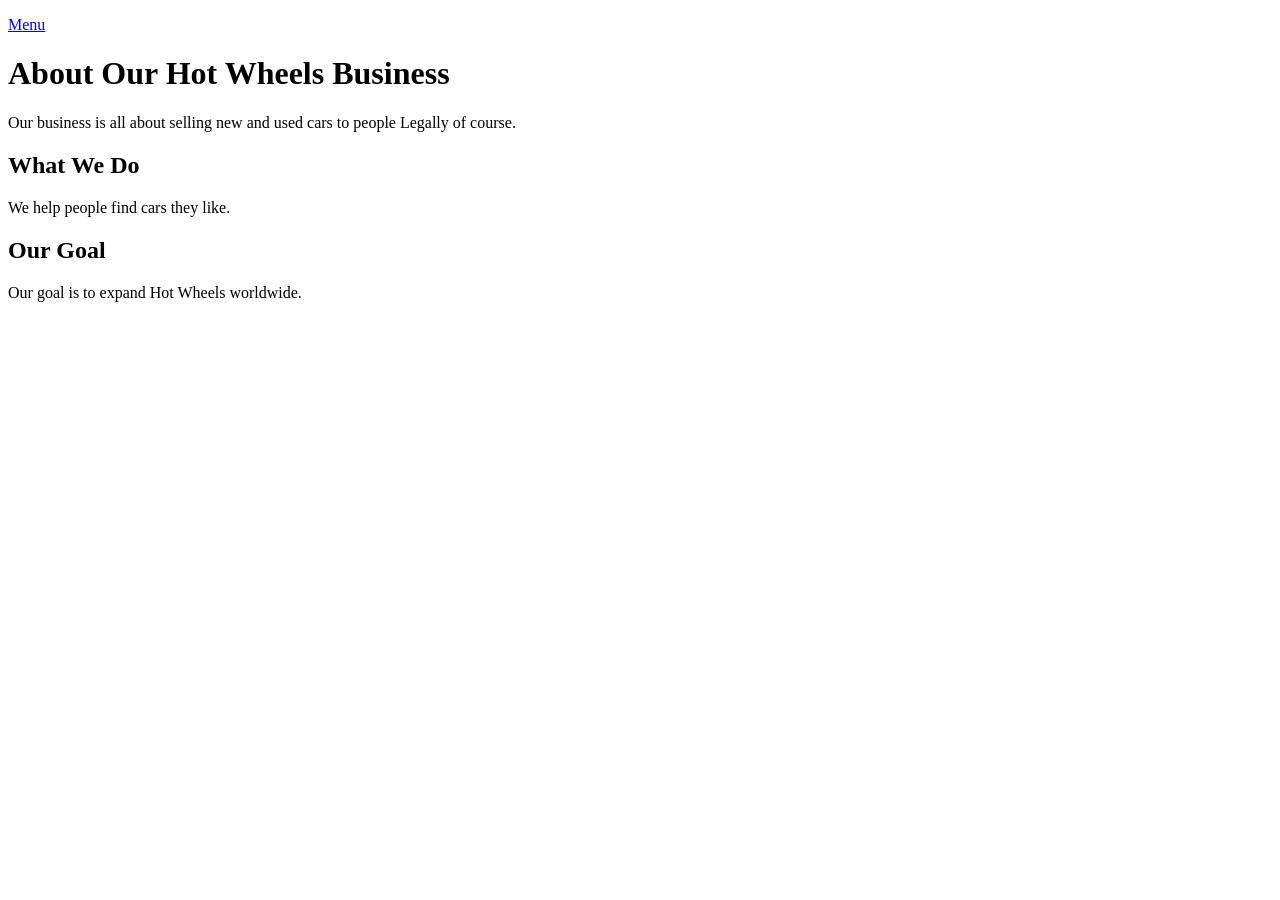
==== about.html @ 14fc7d47 "Create about.html" ====
<!DOCTYPE html>
<html>
    <p>
        <a href="index.html">Menu</a>
    </p>
<head>
    <title>About Hot Wheels</title>
</head>

<body>

    <h1>About Our Hot Wheels Business</h1>

    <p>Our business is all about selling new and used cars to people Legally of course.</p>

    <h2>What We Do</h2>

    <p>We help people find cars they like.</p>

    <h2>Our Goal</h2>

    <p>Our goal is to expand Hot Wheels worldwide.</p>


</body>
</html>
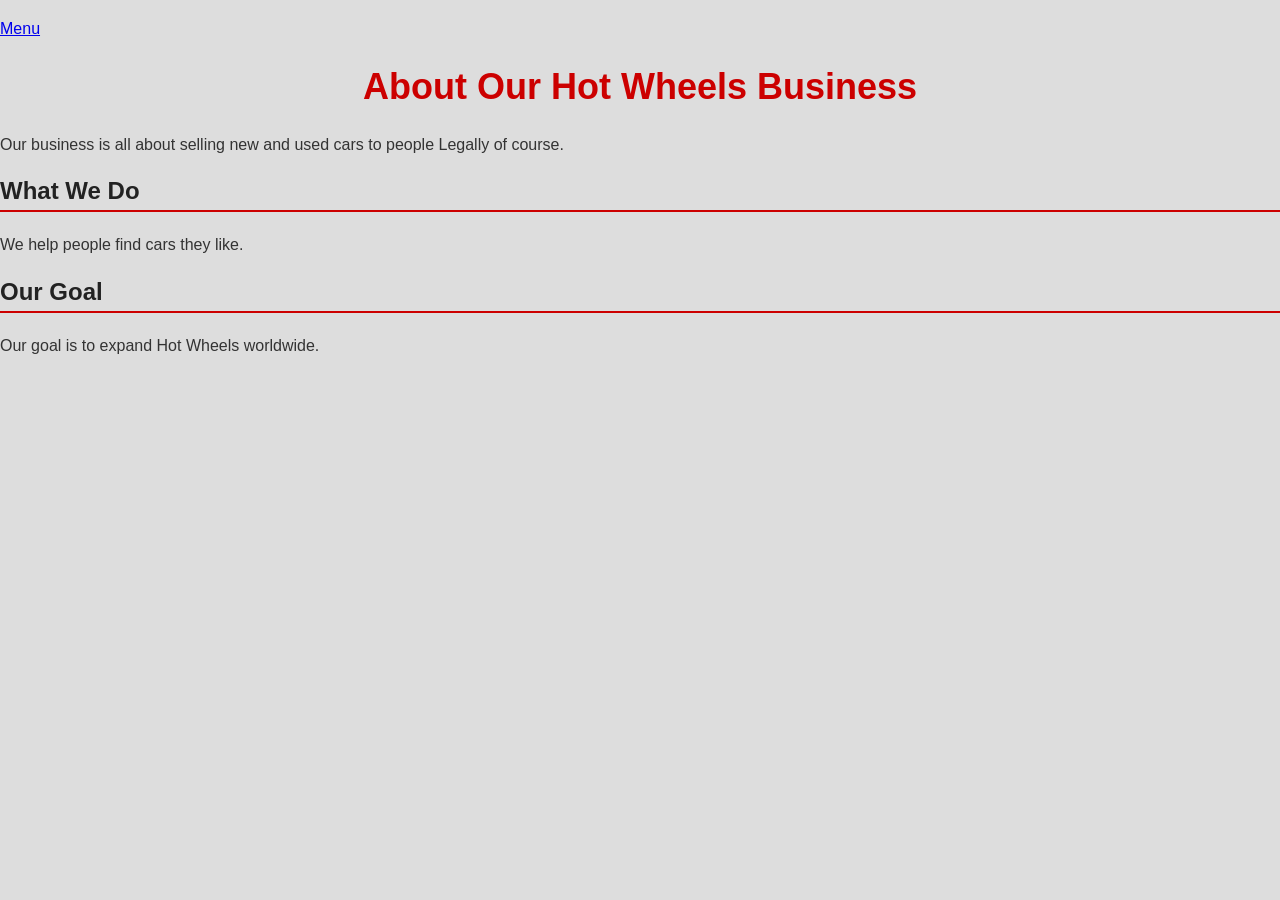
==== commit 4d5781b0: "Update about.html" ====
--- a/about.html
+++ b/about.html
@@ -5,6 +5,10 @@
     </p>
 <head>
     <title>About Hot Wheels</title>
+    <link rel="preconnect" href="https://fonts.googleapis.com">
+    <link rel="preconnect" href="https://fonts.gstatic.com"crossorigin>
+    <link rel="preconnect" href="https://fonts.googleapis.com/css2?family=Oswald&display=swap" rel="stylesheet">
+    <link rel="stylesheet" href="style.css">
 </head>
 
 <body>
@@ -23,4 +27,5 @@
 
 
 </body>
+<body class="about-page"></body>
 </html>
--- a/style.css
+++ b/style.css
@@ -0,0 +1,91 @@
+/* general page style */
+body {
+    font-family: 'Roboto', sans-serif;
+    margin: 0;
+    background-color: #eeeeee;
+    color:#333333;
+}
+
+/* header */
+header {
+    background-color: #222222;
+    color: white;
+    text-align: center;
+    padding: 20px;
+}
+
+/* navigation */
+nav {
+    margin-top: 15px;
+}
+
+nav a {
+    color: white;
+    text-decoration: none;
+    margin: 10px;
+}
+
+nav a:hover {
+    color: red;
+}
+
+/* main content */
+main {
+    width: 80%;
+    margin: 30px auto;
+}
+
+/* sections */
+section {
+    background-color: white;
+    padding: 20px;
+    margin-bottom: 20px;
+    border-radius: 8px;
+}
+
+/* headings */
+h1 {
+    font-size: 36px;
+}
+
+h2 {
+    color: #d00000;
+}
+
+/* paragraphs */
+p {
+    line-height: 1.6;
+}
+
+/* list */
+ul {
+    line-height: 2;
+}
+
+/* footer */
+footer {
+    background-color: #222222;
+    color: white;
+    text-align: center;
+    padding: 15px;
+}
+
+.about-page {
+    font-family: 'Oswald', sans-serif;
+    background-color: #dddddd;
+}
+
+.about-page h1 {
+    color: #cc0000;
+    text-align: center;
+}
+
+.about-page h2 {
+    color: #222222;
+    border-bottom: 2px solid #cc0000;
+    padding-bottom: 5px;
+}
+
+.about-page img {
+    border: 4px solid #222222;
+}
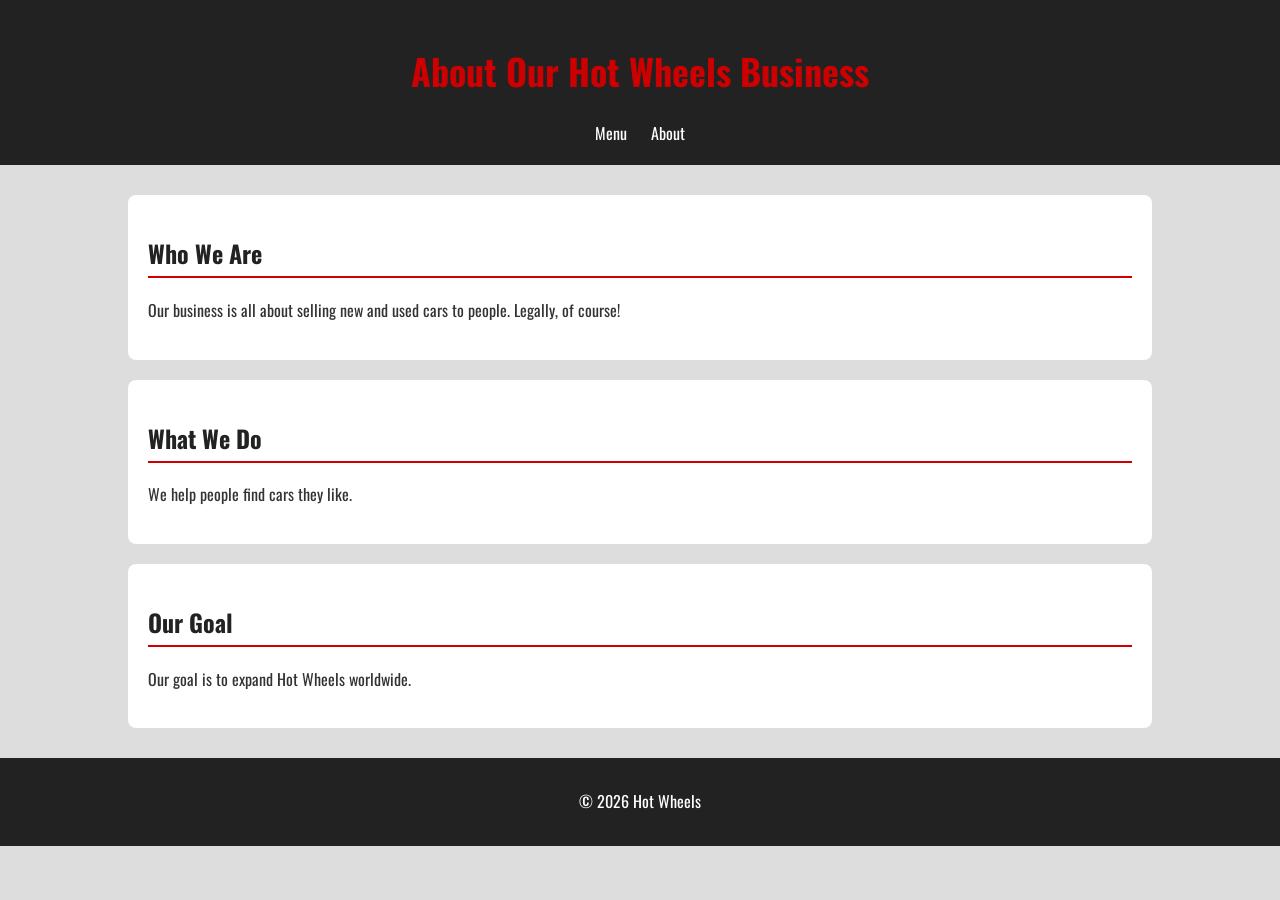
==== commit d7837a9a: "about.html" ====
--- a/about.html
+++ b/about.html
@@ -1,31 +1,64 @@
+
 <!DOCTYPE html>
-<html>
-    <p>
-        <a href="index.html">Menu</a>
-    </p>
+<html lang="en">
+
 <head>
+    <meta charset="UTF-8">
+    <meta name="viewport" content="width=device-width, initial-scale=1.0">
+
     <title>About Hot Wheels</title>
+
     <link rel="preconnect" href="https://fonts.googleapis.com">
-    <link rel="preconnect" href="https://fonts.gstatic.com"crossorigin>
-    <link rel="preconnect" href="https://fonts.googleapis.com/css2?family=Oswald&display=swap" rel="stylesheet">
+    <link rel="preconnect" href="https://fonts.gstatic.com" crossorigin>
+    <link href="https://fonts.googleapis.com/css2?family=Oswald&display=swap" rel="stylesheet">
+
     <link rel="stylesheet" href="style.css">
 </head>
 
-<body>
+<body class="about-page">
 
-    <h1>About Our Hot Wheels Business</h1>
+    <header>
+        <h1>About Our Hot Wheels Business</h1>
 
-    <p>Our business is all about selling new and used cars to people Legally of course.</p>
+        <nav>
+            <a href="index.html">Menu</a>
+            <a href="about.html">About</a>
+        </nav>
+    </header>
 
-    <h2>What We Do</h2>
+    <main>
 
-    <p>We help people find cars they like.</p>
+        <section>
+            <h2>Who We Are</h2>
 
-    <h2>Our Goal</h2>
+            <p>
+                Our business is all about selling new and used cars
+                to people. Legally, of course!
+            </p>
+        </section>
 
-    <p>Our goal is to expand Hot Wheels worldwide.</p>
+        <section>
+            <h2>What We Do</h2>
 
+            <p>
+                We help people find cars they like.
+            </p>
+        </section>
+
+        <section>
+            <h2>Our Goal</h2>
+
+            <p>
+                Our goal is to expand Hot Wheels worldwide.
+            </p>
+        </section>
+
+    </main>
+
+    <footer>
+        <p>&copy; 2026 Hot Wheels</p>
+    </footer>
 
 </body>
-<body class="about-page"></body>
+
 </html>
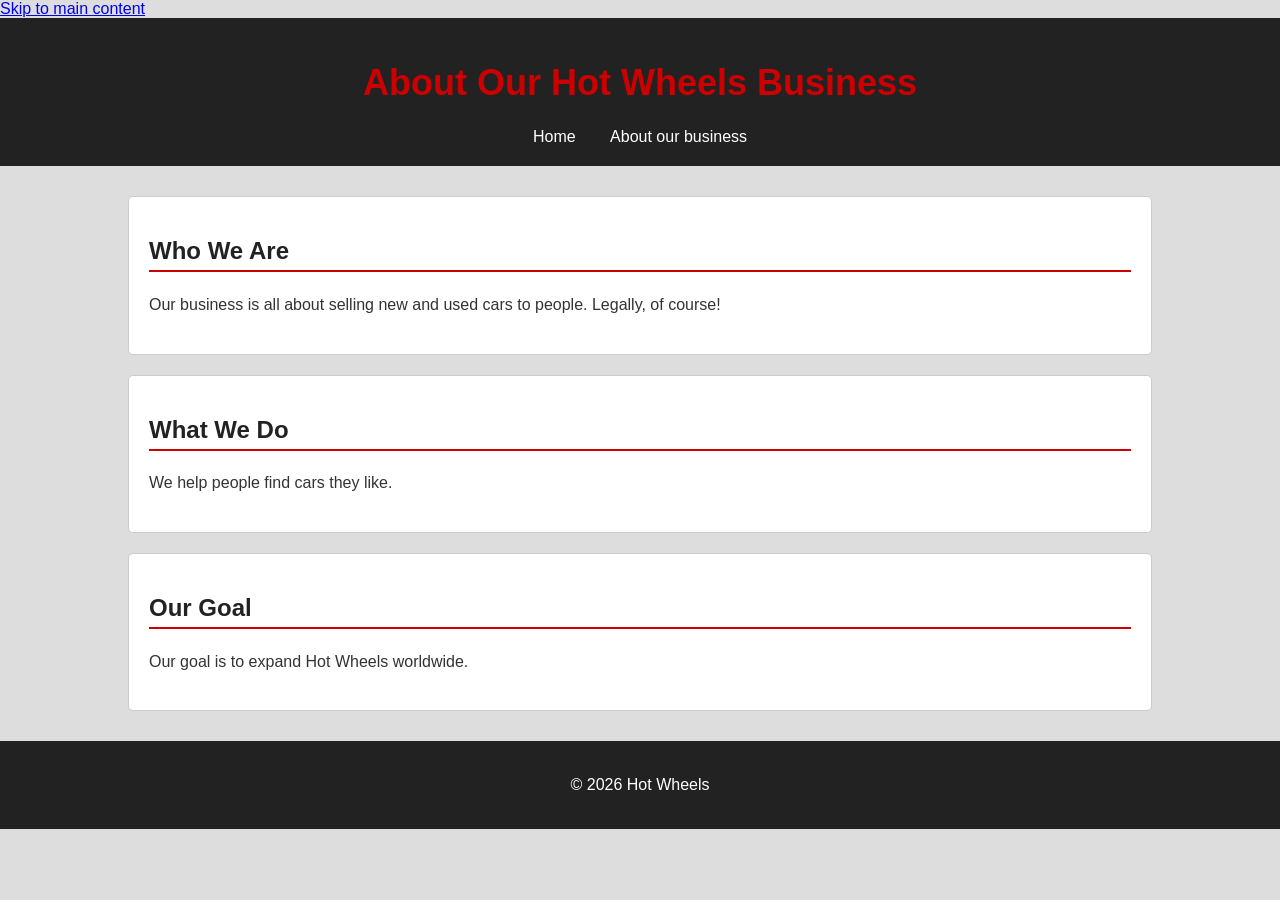
==== commit 98bfe137: "about.html" ====
--- a/about.html
+++ b/about.html
@@ -8,25 +8,23 @@
 
     <title>About Hot Wheels</title>
 
-    <link rel="preconnect" href="https://fonts.googleapis.com">
-    <link rel="preconnect" href="https://fonts.gstatic.com" crossorigin>
-    <link href="https://fonts.googleapis.com/css2?family=Oswald&display=swap" rel="stylesheet">
-
     <link rel="stylesheet" href="style.css">
 </head>
 
 <body class="about-page">
 
+    <a href="#main-content" class="skip-link">Skip to main content</a>
+
     <header>
         <h1>About Our Hot Wheels Business</h1>
 
-        <nav>
-            <a href="index.html">Menu</a>
-            <a href="about.html">About</a>
+        <nav aria-label="Main navigation">
+            <a href="index.html">Home</a>
+            <a href="about.html">About our business</a>
         </nav>
     </header>
 
-    <main>
+    <main id="main-content">
 
         <section>
             <h2>Who We Are</h2>
--- a/style.css
+++ b/style.css
@@ -1,12 +1,16 @@
-/* general page style */
+
+/* General page styling */
+
 body {
     font-family: 'Roboto', sans-serif;
     margin: 0;
     background-color: #eeeeee;
-    color:#333333;
+    color: #333333;
 }
 
-/* header */
+
+/* Header */
+
 header {
     background-color: #222222;
     color: white;
@@ -14,7 +18,13 @@
     padding: 20px;
 }
 
-/* navigation */
+header h1 {
+    font-size: 36px;
+}
+
+
+/* Navigation */
+
 nav {
     margin-top: 15px;
 }
@@ -22,53 +32,102 @@
 nav a {
     color: white;
     text-decoration: none;
-    margin: 10px;
+    margin: 15px;
 }
+
+/* Hover selector */
 
 nav a:hover {
     color: red;
+    text-decoration: underline;
 }
 
-/* main content */
+
+/* Main content */
+
 main {
     width: 80%;
     margin: 30px auto;
 }
 
-/* sections */
+
+/* Sections */
+
 section {
     background-color: white;
     padding: 20px;
     margin-bottom: 20px;
-    border-radius: 8px;
+    border: 1px solid #cccccc;
+    border-radius: 5px;
 }
 
-/* headings */
-h1 {
-    font-size: 36px;
+
+/* Welcome section - box model */
+
+#welcome {
+    width: 100%;
+    height: 180px;
+    padding: 20px;
+    margin-bottom: 25px;
+    border: 2px solid #cc0000;
+    box-sizing: border-box;
 }
 
-h2 {
-    color: #d00000;
+
+/* Car sections */
+
+.car-section {
+    text-align: center;
 }
 
-/* paragraphs */
+.car-section img {
+    width: 80%;
+    height: 350px;
+    object-fit: cover;
+    border: 3px solid #222222;
+    border-radius: 5px;
+}
+
+
+/* Headings */
+
+h2 {
+    color: #cc0000;
+}
+
+
+/* Paragraphs */
+
 p {
     line-height: 1.6;
 }
 
-/* list */
+
+/* Lists */
+
 ul {
     line-height: 2;
 }
 
-/* footer */
+
+/* Contact section */
+
+#contact {
+    border: 2px solid #cc0000;
+}
+
+
+/* Footer */
+
 footer {
     background-color: #222222;
     color: white;
     text-align: center;
     padding: 15px;
 }
+
+
+/* About page */
 
 .about-page {
     font-family: 'Oswald', sans-serif;
@@ -77,7 +136,6 @@
 
 .about-page h1 {
     color: #cc0000;
-    text-align: center;
 }
 
 .about-page h2 {
@@ -86,6 +144,36 @@
     padding-bottom: 5px;
 }
 
-.about-page img {
-    border: 4px solid #222222;
+
+/* Background image on homepage */
+
+body:not(.about-page) {
+    background-image:
+        linear-gradient(rgba(0, 0, 0, 0.45), rgba(0, 0, 0, 0.45)),
+        url("https://images.unsplash.com/photo-1492144534655-ae79c964c9d7?q=80&w=1600&auto=format&fit=crop");
+
+    background-size: cover;
+    background-repeat: no-repeat;
+    background-position: center;
+    background-attachment: fixed;
 }
+
+
+/* Smaller screens */
+
+@media (max-width: 600px) {
+
+    main {
+        width: 90%;
+    }
+
+    #welcome {
+        height: auto;
+    }
+
+    .car-section img {
+        width: 100%;
+        height: auto;
+    }
+
+}
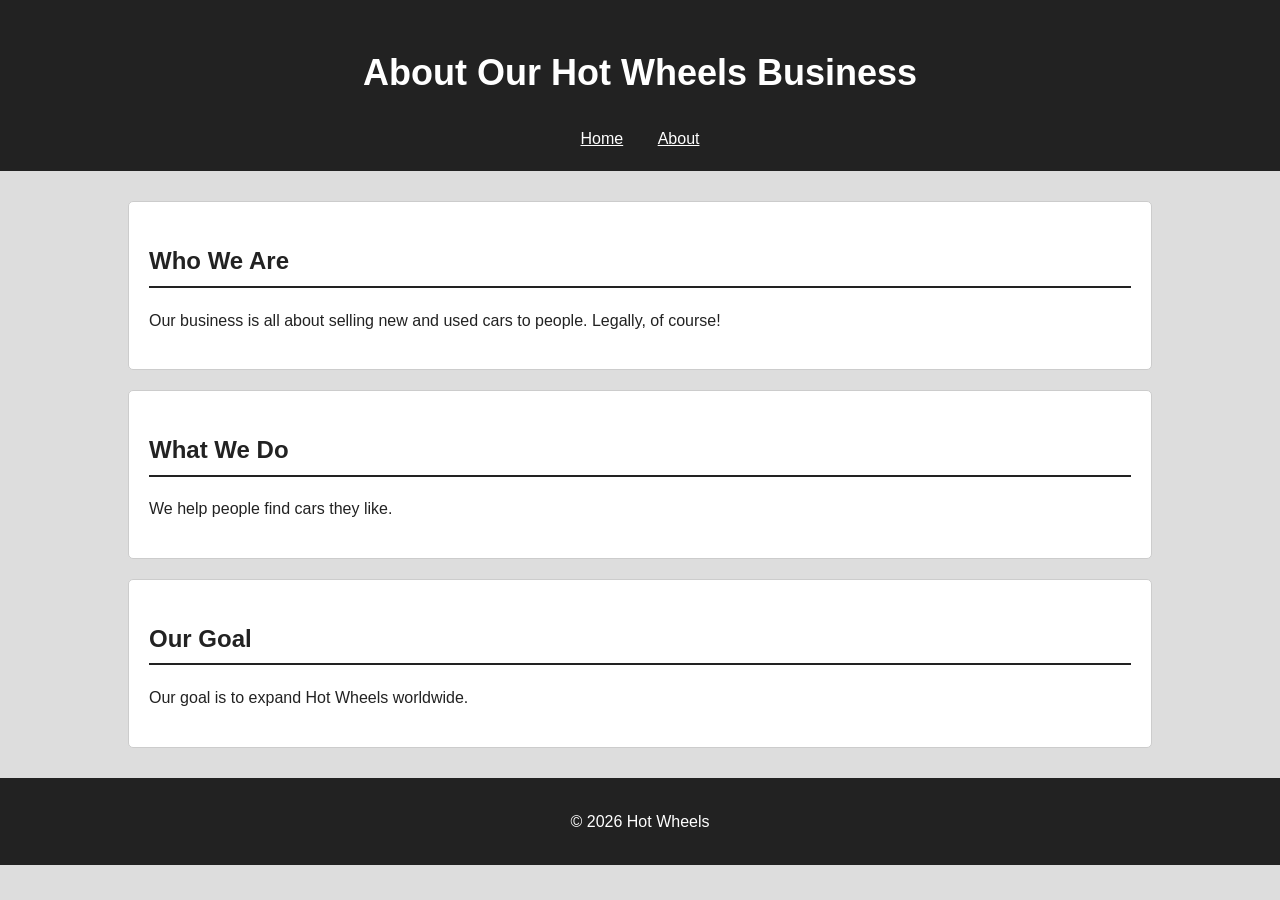
==== commit bf5c4653: "about.html" ====
--- a/about.html
+++ b/about.html
@@ -20,7 +20,7 @@
 
         <nav aria-label="Main navigation">
             <a href="index.html">Home</a>
-            <a href="about.html">About our business</a>
+            <a href="about.html">About</a>
         </nav>
     </header>
 
--- a/style.css
+++ b/style.css
@@ -2,10 +2,13 @@
 /* General page styling */
 
 body {
-    font-family: 'Roboto', sans-serif;
+    font-family: Arial, sans-serif;
+    font-size: 16px;
     margin: 0;
+    color: #222222;
     background-color: #eeeeee;
-    color: #333333;
+    text-align: left;
+    line-height: 1.6;
 }
 
 
@@ -31,15 +34,40 @@
 
 nav a {
     color: white;
-    text-decoration: none;
+    text-decoration: underline;
     margin: 15px;
 }
 
 /* Hover selector */
 
 nav a:hover {
-    color: red;
+    color: white;
     text-decoration: underline;
+    font-weight: bold;
+}
+
+/* Keyboard accessibility */
+
+nav a:focus {
+    outline: 3px solid white;
+    outline-offset: 4px;
+}
+
+
+/* Skip link */
+
+.skip-link {
+    position: absolute;
+    left: -1000px;
+    top: 10px;
+    background-color: white;
+    color: black;
+    padding: 10px;
+    border: 2px solid black;
+}
+
+.skip-link:focus {
+    left: 10px;
 }
 
 
@@ -62,14 +90,14 @@
 }
 
 
-/* Welcome section - box model */
+/* Welcome section - CSS box model */
 
 #welcome {
     width: 100%;
     height: 180px;
     padding: 20px;
     margin-bottom: 25px;
-    border: 2px solid #cc0000;
+    border: 2px solid #222222;
     box-sizing: border-box;
 }
 
@@ -92,7 +120,7 @@
 /* Headings */
 
 h2 {
-    color: #cc0000;
+    color: #b00000;
 }
 
 
@@ -113,7 +141,7 @@
 /* Contact section */
 
 #contact {
-    border: 2px solid #cc0000;
+    border: 2px solid #222222;
 }
 
 
@@ -130,26 +158,25 @@
 /* About page */
 
 .about-page {
-    font-family: 'Oswald', sans-serif;
     background-color: #dddddd;
 }
 
 .about-page h1 {
-    color: #cc0000;
+    color: white;
 }
 
 .about-page h2 {
     color: #222222;
-    border-bottom: 2px solid #cc0000;
+    border-bottom: 2px solid #222222;
     padding-bottom: 5px;
 }
 
 
 /* Background image on homepage */
 
-body:not(.about-page) {
+.home-page {
     background-image:
-        linear-gradient(rgba(0, 0, 0, 0.45), rgba(0, 0, 0, 0.45)),
+        linear-gradient(rgba(0, 0, 0, 0.5), rgba(0, 0, 0, 0.5)),
         url("https://images.unsplash.com/photo-1492144534655-ae79c964c9d7?q=80&w=1600&auto=format&fit=crop");
 
     background-size: cover;
@@ -176,4 +203,8 @@
         height: auto;
     }
 
-}
+    header h1 {
+        font-size: 28px;
+    }
+
+}
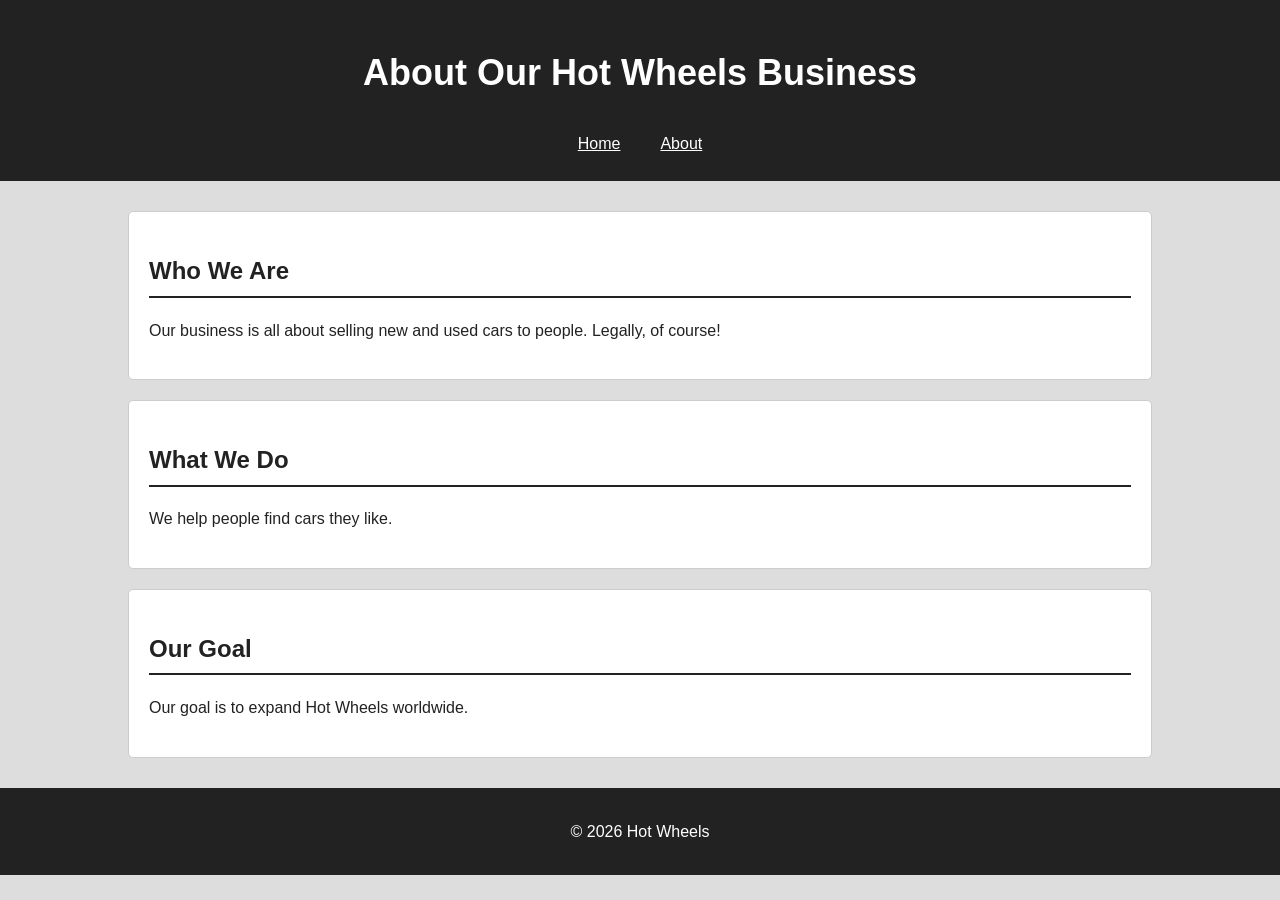
==== commit e1ffc2f8: "about.html" ====
--- a/about.html
+++ b/about.html
@@ -12,8 +12,6 @@
 </head>
 
 <body class="about-page">
-
-    <a href="#main-content" class="skip-link">Skip to main content</a>
 
     <header>
         <h1>About Our Hot Wheels Business</h1>
--- a/style.css
+++ b/style.css
@@ -26,25 +26,31 @@
 }
 
 
-/* Navigation */
+/* Navigation - FLEXBOX */
 
 nav {
+    display: flex;
+    justify-content: center;
+    gap: 30px;
     margin-top: 15px;
 }
 
 nav a {
     color: white;
     text-decoration: underline;
-    margin: 15px;
-}
-
-/* Hover selector */
+    padding: 5px;
+    transition: color 0.3s ease, transform 0.3s ease;
+}
+
+
+/* Hover effect and transition */
 
 nav a:hover {
-    color: white;
-    text-decoration: underline;
+    color: #ff5555;
     font-weight: bold;
-}
+    transform: translateY(-3px);
+}
+
 
 /* Keyboard accessibility */
 
@@ -75,6 +81,7 @@
 
 main {
     width: 80%;
+    max-width: 1200px;
     margin: 30px auto;
 }
 
@@ -90,11 +97,11 @@
 }
 
 
-/* Welcome section - CSS box model */
+/* Welcome section */
 
 #welcome {
     width: 100%;
-    height: 180px;
+    height: auto;
     padding: 20px;
     margin-bottom: 25px;
     border: 2px solid #222222;
@@ -102,15 +109,31 @@
 }
 
 
-/* Car sections */
+/* Car sections - FLEXBOX */
+
+.car-grid {
+    display: flex;
+    flex-wrap: wrap;
+    gap: 20px;
+}
 
 .car-section {
+    flex: 1 1 300px;
     text-align: center;
-}
+    transition: transform 0.3s ease;
+}
+
+
+/* Animation / transition */
+
+.car-section:hover {
+    transform: translateY(-5px);
+}
+
 
 .car-section img {
     width: 80%;
-    height: 350px;
+    height: 250px;
     object-fit: cover;
     border: 3px solid #222222;
     border-radius: 5px;
@@ -186,16 +209,62 @@
 }
 
 
-/* Smaller screens */
-
-@media (max-width: 600px) {
+/* TABLET RESPONSIVENESS */
+/* for screens between 600px and 1024px */
+
+@media (min-width: 600px) and (max-width: 1024px) {
 
     main {
         width: 90%;
     }
 
-    #welcome {
-        height: auto;
+    header h1 {
+        font-size: 32px;
+    }
+
+    .car-section img {
+        width: 90%;
+        height: 220px;
+    }
+
+    .home-page {
+        background-attachment: scroll;
+    }
+
+}
+
+
+/* MOBILE RESPONSIVENESS */
+/* for screens smaller than 600px */
+
+@media (max-width: 599px) {
+
+    main {
+        width: 90%;
+        margin: 20px auto;
+    }
+
+    header {
+        padding: 15px;
+    }
+
+    header h1 {
+        font-size: 26px;
+    }
+
+    nav {
+        flex-direction: column;
+        align-items: center;
+        gap: 10px;
+    }
+
+    .car-grid {
+        flex-direction: column;
+    }
+
+    .car-section {
+        width: 100%;
+        box-sizing: border-box;
     }
 
     .car-section img {
@@ -203,8 +272,37 @@
         height: auto;
     }
 
-    header h1 {
-        font-size: 28px;
-    }
-
-}
+    #welcome {
+        height: auto;
+    }
+
+    section {
+        padding: 15px;
+    }
+
+    .home-page {
+        background-attachment: scroll;
+    }
+
+}
+
+
+/* DESKTOP RESPONSIVENESS */
+/*for screens wider than 1024px */
+
+@media (min-width: 1025px) {
+
+    main {
+        width: 80%;
+        max-width: 1200px;
+    }
+
+    .car-grid {
+        flex-direction: row;
+    }
+
+    .car-section {
+        flex: 1 1 300px;
+    }
+
+}
